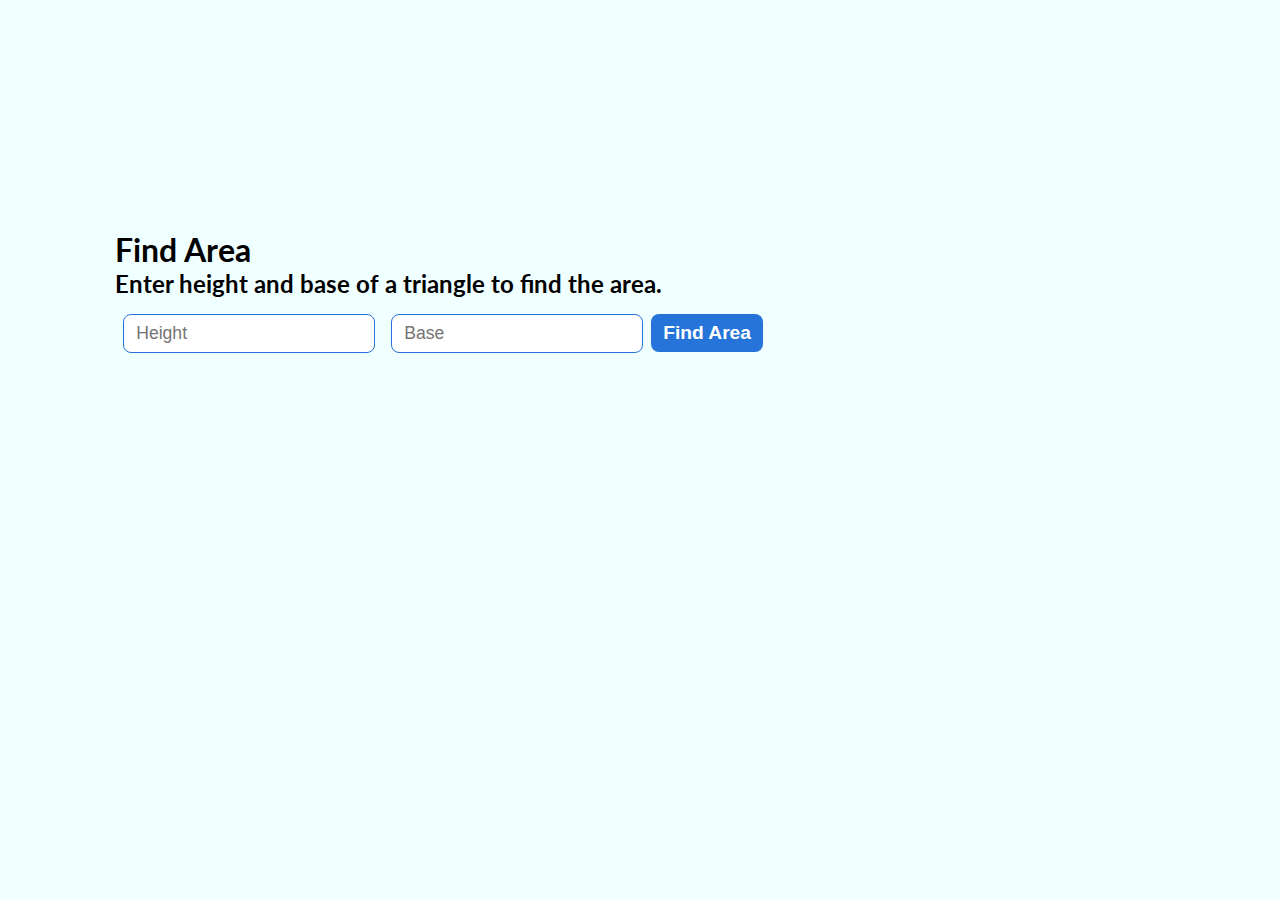
==== findArea/index.html @ 68fefbf7 "first commit" ====
<!DOCTYPE html>
<html lang="en">

<head>
    <meta charset="UTF-8" />
    <meta http-equiv="X-UA-Compatible" content="IE=edge" />
    <meta name="viewport" content="width=device-width, initial-scale=1.0" />
    <link rel="stylesheet" href="../styles.css" />
    <script defer src="app.js"></script>
    <title>Find Area</title>
</head>

<body>
    <div class="equalMargin">
        <h1>Find Area</h1>
        <h2 class="info">
            Enter height and base of a triangle to find the area.
        </h2>
        <form method="POST">
            <input type="number" class="height" id="height" name="height" min="0.01" step="0.01" required=""
                placeholder="Height" /><input type="number" class="base" id="base" name="base" min="0.01" step="0.01"
                required="" placeholder="Base" /><input type="submit" class="btn-find-area" placeholder="Find Area"
                value="Find Area" />
        </form>
        <div class="output"></div>
    </div>
</body>

</html>
---- styles.css ----
@import url('https://fonts.googleapis.com/css2?family=Lato:wght@300;400;700;900&display=swap');
* {
  box-sizing: border-box;
  margin: 0;
  padding: 0;
}

:root {
  --primary: hsl(214, 70%, 50%);
  --primary-focus: hsl(214, 70%, 60%);
  --primary-content: #ffffff;
}

body {
  width: 90%;
  height: 80%;
  font-family: 'Lato', sans-serif;
  background-color: azure;
}

a {
  text-decoration: none;
  color: var(--primary-content);
}

button,
input[type='submit'] {
  display: inline-block;
  max-width: 200px;
  font-weight: bold;
  margin: 1rem auto 1.5rem auto;
  background-color: var(--primary);
  color: var(--primary-content);
  padding: 0.5rem 0.75rem;
  font-size: 1.2rem;
  cursor: pointer;
  outline: none;
  border: none;
  border-radius: 0.5rem;
  transition: transform 0.2s ease-in;
}

button:hover,
input[type='submit']:hover {
  background-color: var(--primary-focus);
  transform: scale(0.9);
}

form {
  width: 60vw;
}

input[type='number'] {
  padding: 0.5rem 0.75rem;
  font-size: 1.1rem;
  min-width: 150px;
  display: inline-block;
  margin: 0.5rem;
  outline: none;
  border: 1px solid var(--primary);
  border-radius: 0.5rem;
}

input[type='radio'] {
  margin: 1rem;
}

.question-container {
  padding: 1rem;
  background: hsl(214, 70%, 80%);
  padding: 1rem;
  margin: 1rem;
}
.equalMargin {
  margin: 20% 10%;
}

.tQuiz {
  margin: 5% 20%;
}
.output {
  font-weight: 700;
  font-size: large;
}
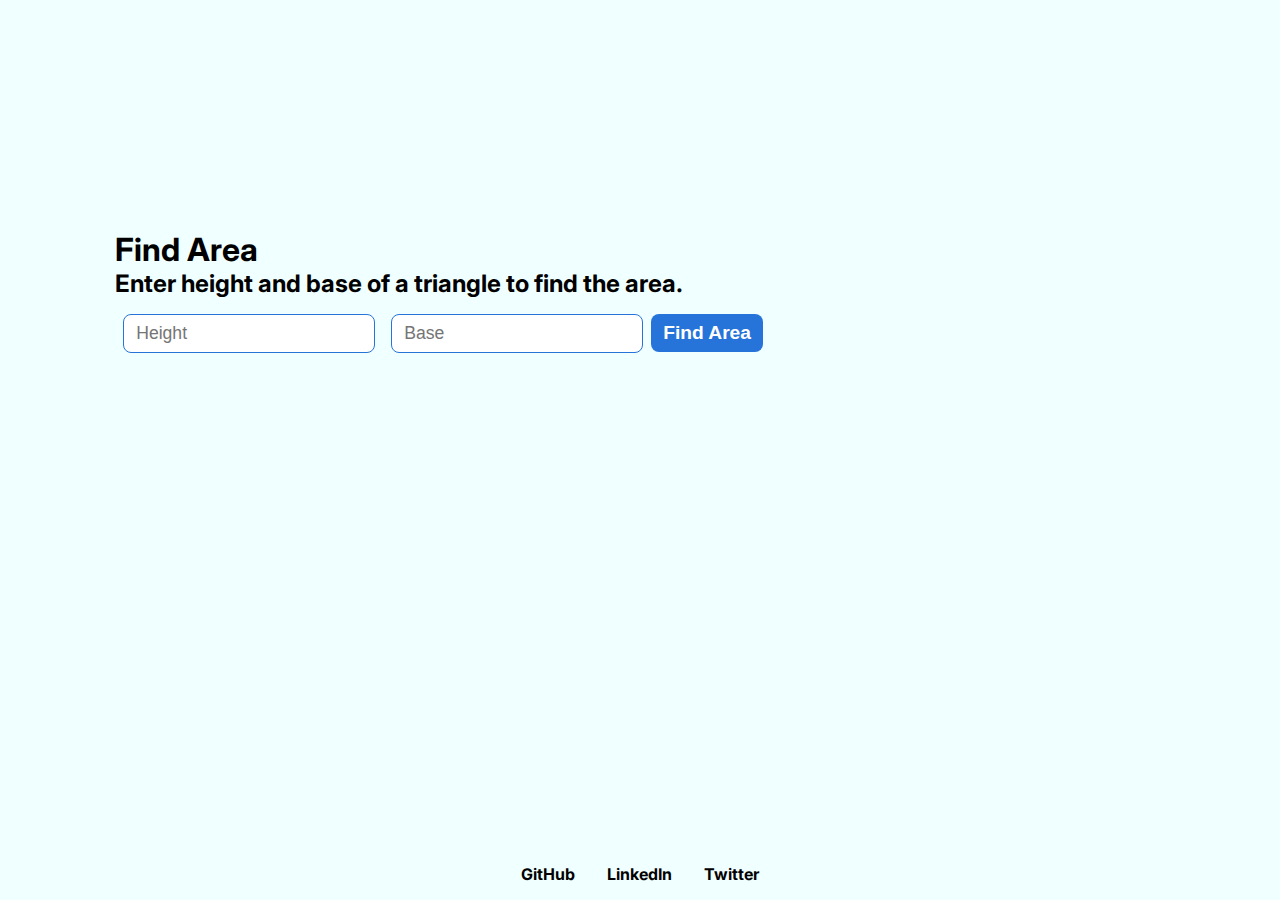
==== commit 22fb3939: "added social footer" ====
--- a/findArea/index.html
+++ b/findArea/index.html
@@ -11,18 +11,32 @@
 </head>
 
 <body>
-    <div class="equalMargin">
-        <h1>Find Area</h1>
-        <h2 class="info">
-            Enter height and base of a triangle to find the area.
-        </h2>
-        <form method="POST">
-            <input type="number" class="height" id="height" name="height" min="0.01" step="0.01" required=""
-                placeholder="Height" /><input type="number" class="base" id="base" name="base" min="0.01" step="0.01"
-                required="" placeholder="Base" /><input type="submit" class="btn-find-area" placeholder="Find Area"
-                value="Find Area" />
-        </form>
-        <div class="output"></div>
+    <div class="main">
+        <div class="equalMargin">
+            <h1>Find Area</h1>
+            <h2 class="info">
+                Enter height and base of a triangle to find the area.
+            </h2>
+            <form method="POST">
+                <input type="number" class="height" id="height" name="height" min="0.01" step="0.01" required=""
+                    placeholder="Height" /><input type="number" class="base" id="base" name="base" min="0.01"
+                    step="0.01" required="" placeholder="Base" /><input type="submit" class="btn-find-area"
+                    placeholder="Find Area" value="Find Area" />
+            </form>
+            <div class="output"></div>
+        </div>
+        <!-- =============== Footer Section =============== -->
+        <footer class="footer">
+            <div class="footer-links">
+                <ul>
+                    <li><a href="https://github.com/madhvsvdan">GitHub</a></li>
+                    <li>
+                        <a href="https://www.linkedin.com/in/madhvsvdan/">LinkedIn</a>
+                    </li>
+                    <li><a href="https://twitter.com/madhvsvdan">Twitter</a></li>
+                </ul>
+            </div>
+        </footer>
     </div>
 </body>
 
--- a/styles.css
+++ b/styles.css
@@ -1,4 +1,4 @@
-@import url('https://fonts.googleapis.com/css2?family=Lato:wght@300;400;700;900&display=swap');
+@import url('https://fonts.googleapis.com/css2?family=Inter:wght@300;400;700;900&display=swap');
 * {
   box-sizing: border-box;
   margin: 0;
@@ -14,7 +14,7 @@
 body {
   width: 90%;
   height: 80%;
-  font-family: 'Lato', sans-serif;
+  font-family: 'Inter', sans-serif;
   background-color: azure;
 }
 
@@ -82,3 +82,34 @@
   font-weight: 700;
   font-size: large;
 }
+
+/* Footer Start */
+.footer {
+  display: flex;
+  justify-content: center;
+  align-items: center;
+  color: var(--primary-color);
+  position: absolute;
+  bottom: 0;
+  width: 100%;
+}
+.footer-links ul {
+  margin: 0;
+  padding: 0;
+  display: flex;
+}
+
+.footer-links li a {
+  color: var(--dark);
+  padding: 1rem;
+  display: block;
+  font-weight: bold;
+}
+
+li {
+  list-style: none;
+}
+a {
+  text-decoration: none;
+}
+/* Footer End */
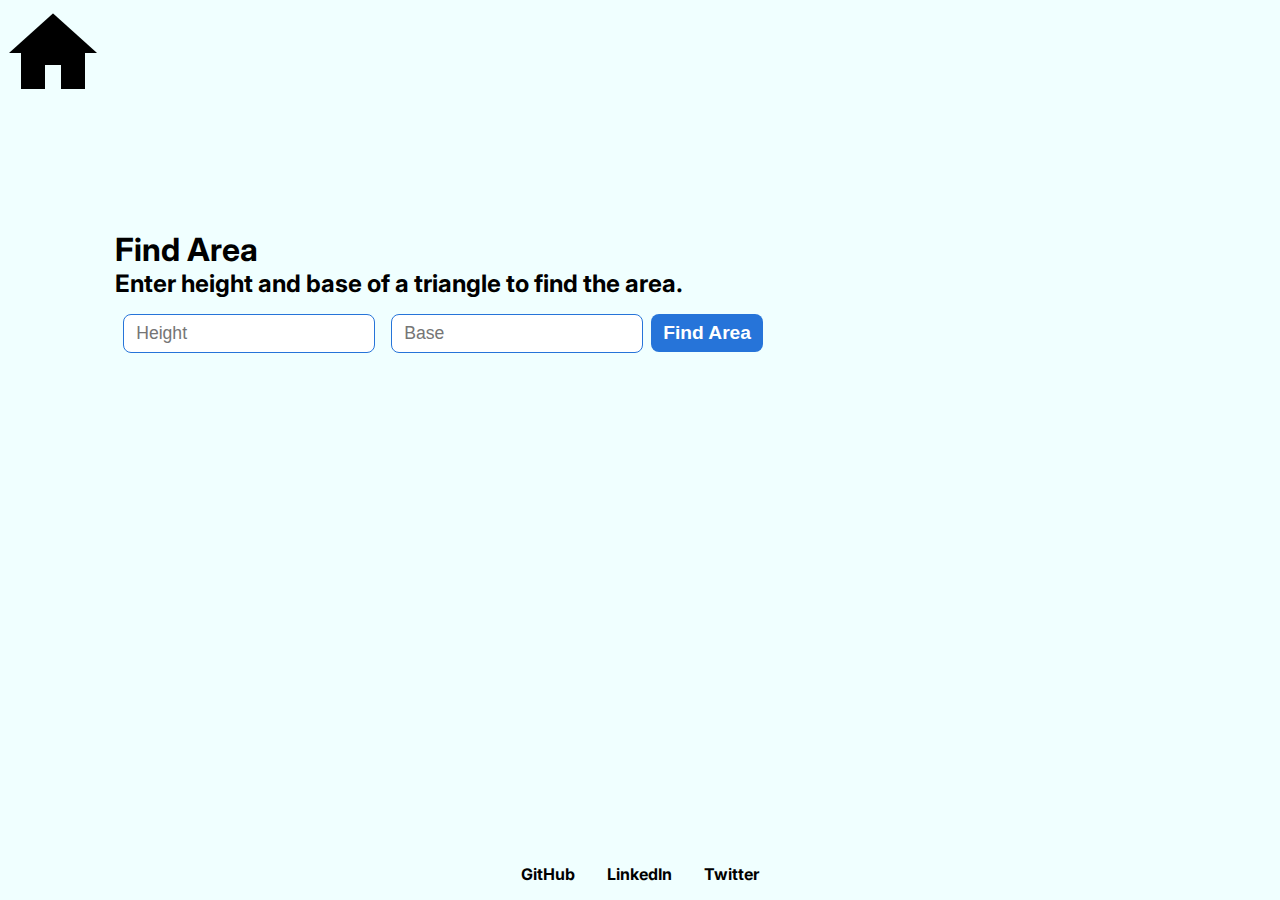
==== commit 04f59c25: "added home icon" ====
--- a/findArea/index.html
+++ b/findArea/index.html
@@ -12,6 +12,8 @@
 
 <body>
     <div class="main">
+        <div class="logo"><a href="../index.html" target="_blank" rel="noopener noreferrer"><img
+                    src="/assets/home-icon.png" alt="Home"></a></div>
         <div class="equalMargin">
             <h1>Find Area</h1>
             <h2 class="info">
--- a/styles.css
+++ b/styles.css
@@ -113,3 +113,10 @@
   text-decoration: none;
 }
 /* Footer End */
+
+.logo {
+  position: absolute;
+  top: 5px;
+  left: 5px;
+  width: max-content;
+}
